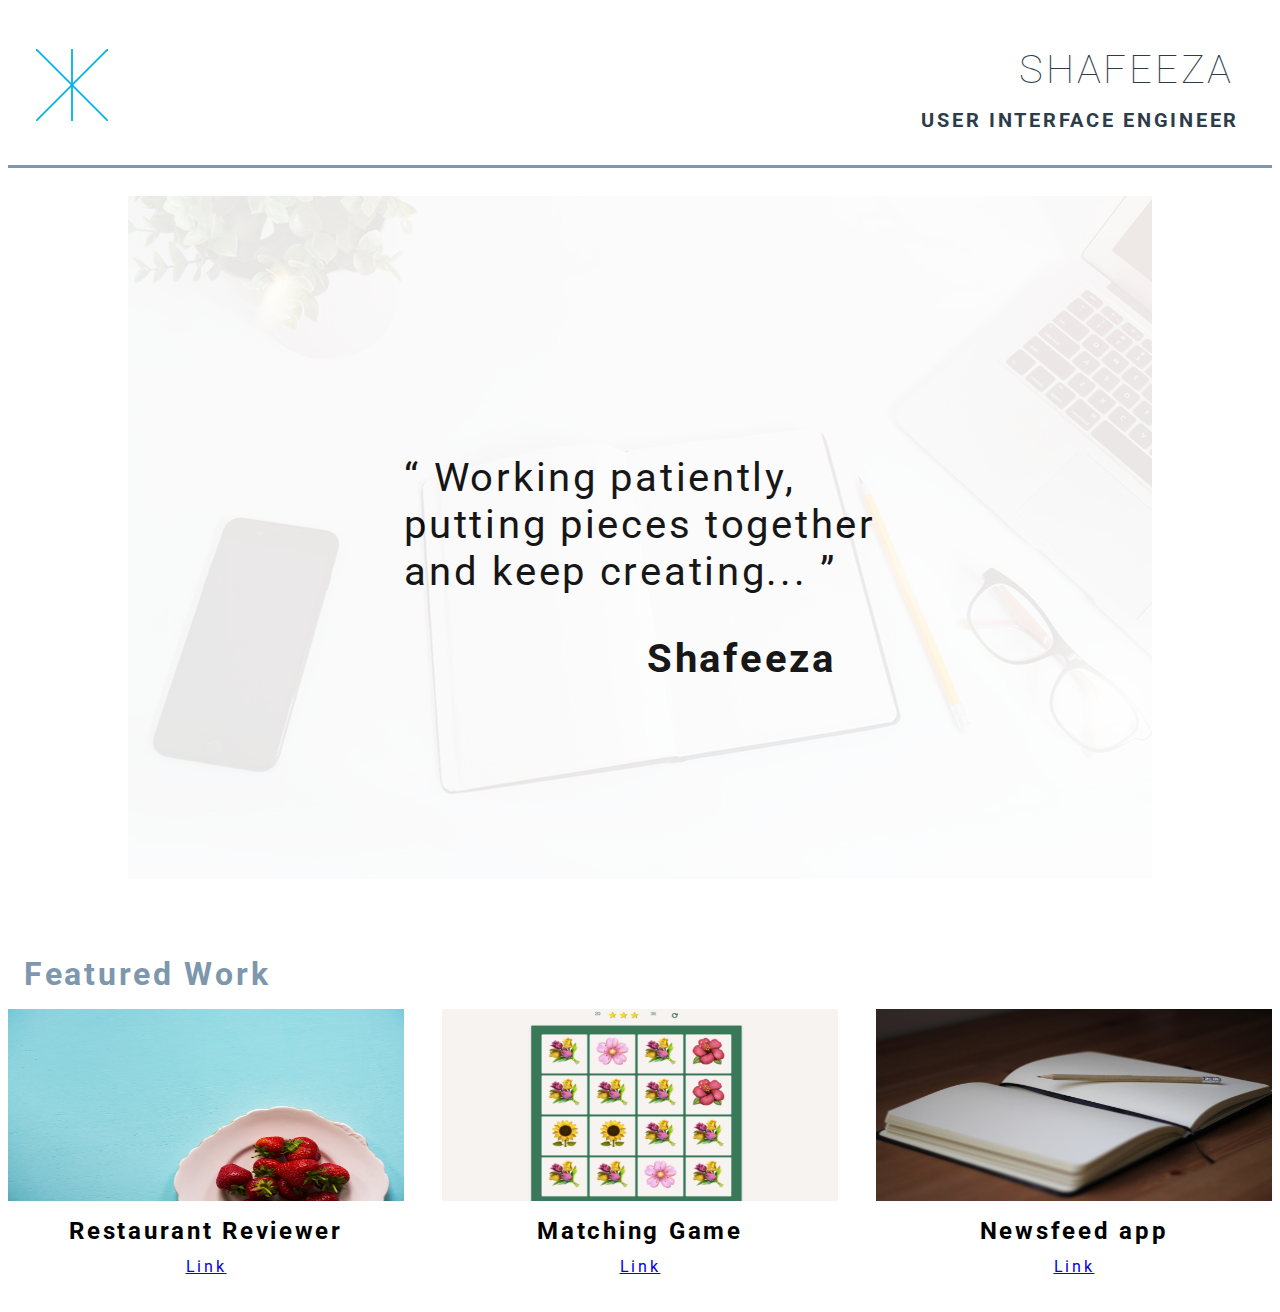
==== index.html @ f93a12cf "Upload current portfolio" ====
<!doctype html>
<html lang="en">

<head>
    <meta charset="UTF-8">
    <meta name="viewport" content="width=device-width, initial-scale=1.0">
    <title>Shafeeza's Portfolio</title>
    <link href='https://fonts.googleapis.com/css?family=Roboto:100' rel='stylesheet'>
    <link rel="stylesheet" href="css/style.css">
</head>

<body>
    <header class="heading">
        <div class="logo">
            <img src="img/logo.svg" class="logo-img" alt="logo">
        </div>
        <div class="title">
            <h1 class="name"> SHAFEEZA </h1>
            <h2 class="job"> USER INTERFACE ENGINEER </h2>
        </div>
    </header>
    <main>
        <section class="welcome">
            <div class="poem">
                <p class="stanza">
                    Working patiently, <br>
                    putting pieces together <br>
                    and keep creating...
                </p>
                <h4 class="poet">
                    Shafeeza
                </h4>
            </div>
            <div class="landing">
                <picture>
                    <source media="(max-width: 420px)" srcset="img/responsive/landing-image-small.jpeg">
                    <source media="(min-width: 421px) and (max-width: 768px)" srcset="img/responsive/landing-image-medium.jpeg">
                    <source media="(min-width: 769px)" srcset="img/responsive/landing-image-large.jpeg">
                    <img class="landing-img" src="img/landing-image.jpeg" alt="landing image">
                </picture>
            </div>
        </section>
        <section class="featured">
            <h2 class="featured-heading"> Featured Work</h2>
            <ul class="featured-list">
                <li class="featured-app">
                    <picture>
                        <source media="(max-width: 768px)" srcset="img/responsive/food-small.jpeg">
                        <source media="(min-width: 769px)" srcset="img/food.jpeg">
                        <img class="featured-img" src="img/food.jpeg" alt="restaurant app cover picture">
                    </picture>
                    <h2 class="featured-app-name"> Restaurant Reviewer </h2>
                    <div class="featured-app-link">
                        <a href="#"> Link </a>
                    </div>
                </li>
                <li class="featured-app">
                    <picture>
                        <source media="(max-width: 768px)" srcset="img/responsive/games-small.png">
                        <source media="(min-width: 769px)" srcset="img/games.png">
                        <img class="featured-img" src="img/games.png" alt="memory game app cover picture">
                    </picture>
                    <h2 class="featured-app-name"> Matching Game </h2>
                    <div class="featured-app-link">
                        <a href="#"> Link </a>
                    </div>
                </li>
                <li class="featured-app">
                    <picture>
                        <source media="(max-width: 768px)" srcset="img/responsive/news-small.jpeg">
                        <source media="(min-width: 769px)" srcset="img/news.jpeg">
                        <img class="featured-img" src="img/news.jpeg" alt="newsfeed app cover picture">
                    </picture>
                    <h2 class="featured-app-name"> Newsfeed app </h2>
                    <div class="featured-app-link">
                        <a href="#"> Link </a>
                    </div>
                </li>
            </ul>
        </section>
    </main>
</body>

</html>
---- css/style.css ----
body {
    font-family: "Roboto", sans-serif, Helvetica, Arial;
    letter-spacing: 0.17em;
}

/* Header */
.heading {
    display: grid;
    grid-template-columns: 1fr 3fr;

    /**** appearance  *******/
    border-bottom: solid #7d97ad;
    padding: 1.75em;
}

.title {
    justify-self: end;

    /**** appearance   ****/
    color: #2d3c49;
    text-align: right;
}

.title h1,
h2 {
    padding: 0.25em;
    margin: 0;
}

.name {
    font-weight: lighter;
    font-size: 1.25em;
}

.job {
    font-size: 0.75em;
}

.logo {
    align-self: center;
}

.logo-img {
    width: 3em;
    height: 3em;
}

/* Content */

main {
    padding-top: 1.75em;
    padding-bottom: 1.75em;

}

/** Welcome **/
.welcome {
    display: grid;
    font-size: 1.25em;
    justify-content: center;
    align-items: center;
}

.poem {
    display: inline-block;
    margin-left: auto;
    margin-right: auto;
    grid-column: 1/1;
    grid-row: 1/1;
}

.poet {
    text-align: right;
    margin: 1em;
}

.stanza::before {
    content: "\201C";
}

.stanza::after {
    content: "\201D";
}

/**landing image **/
.landing {
    display: grid;
    justify-items: center;

    /**** appearance  ****/
    padding-bottom: 1.25em;
    grid-column: 1/1;
    grid-row: 1/1;
    opacity: 0.1;
}

.landing-img {
    width: 100%;
    height: auto;
}

.featured h2 {
    padding: 0.5em;
    margin: 0;
}

.featured-heading {
    color: #7d97ad;
    font-size: 2em;
}

.featured-list {
    display: grid;
    grid-template-columns: 1fr;
    grid-gap: 3%;
    margin: 0;
    padding: 0;
}

.featured-app {
    list-style: none;
}

.featured-img {
    width: 100%;
    height: 12em;
}

.featured-app-name {
    text-align: center;
}

.featured-app-link {
    text-align: center;
}

/* Responsive */
@media only screen and (min-width: 541px) and (max-width: 768px) {
    .featured-list {
        grid-template-columns: 1fr 1fr;
    }

    .name {
        font-size: 2em;
    }

    .job {
        font-size: 1em;
    }

    .welcome {
        font-size: 2em;
    }

    .logo-img {
        width: 4em;
        height: 4em;
    }

}

@media only screen and (min-width: 769px) {
    .featured-list {
        grid-template-columns: 1fr 1fr 1fr;
    }

    .name {
        font-size: 2.5em;
    }

    .job {
        font-size: 1.25em;
    }

    .welcome {
        font-size: 2.5em;
    }

    .logo-img {
        width: 4.5em;
        height: 4.5em;
    }

    .landing-img {
        max-width: 100%;
        width: auto;
    }

}
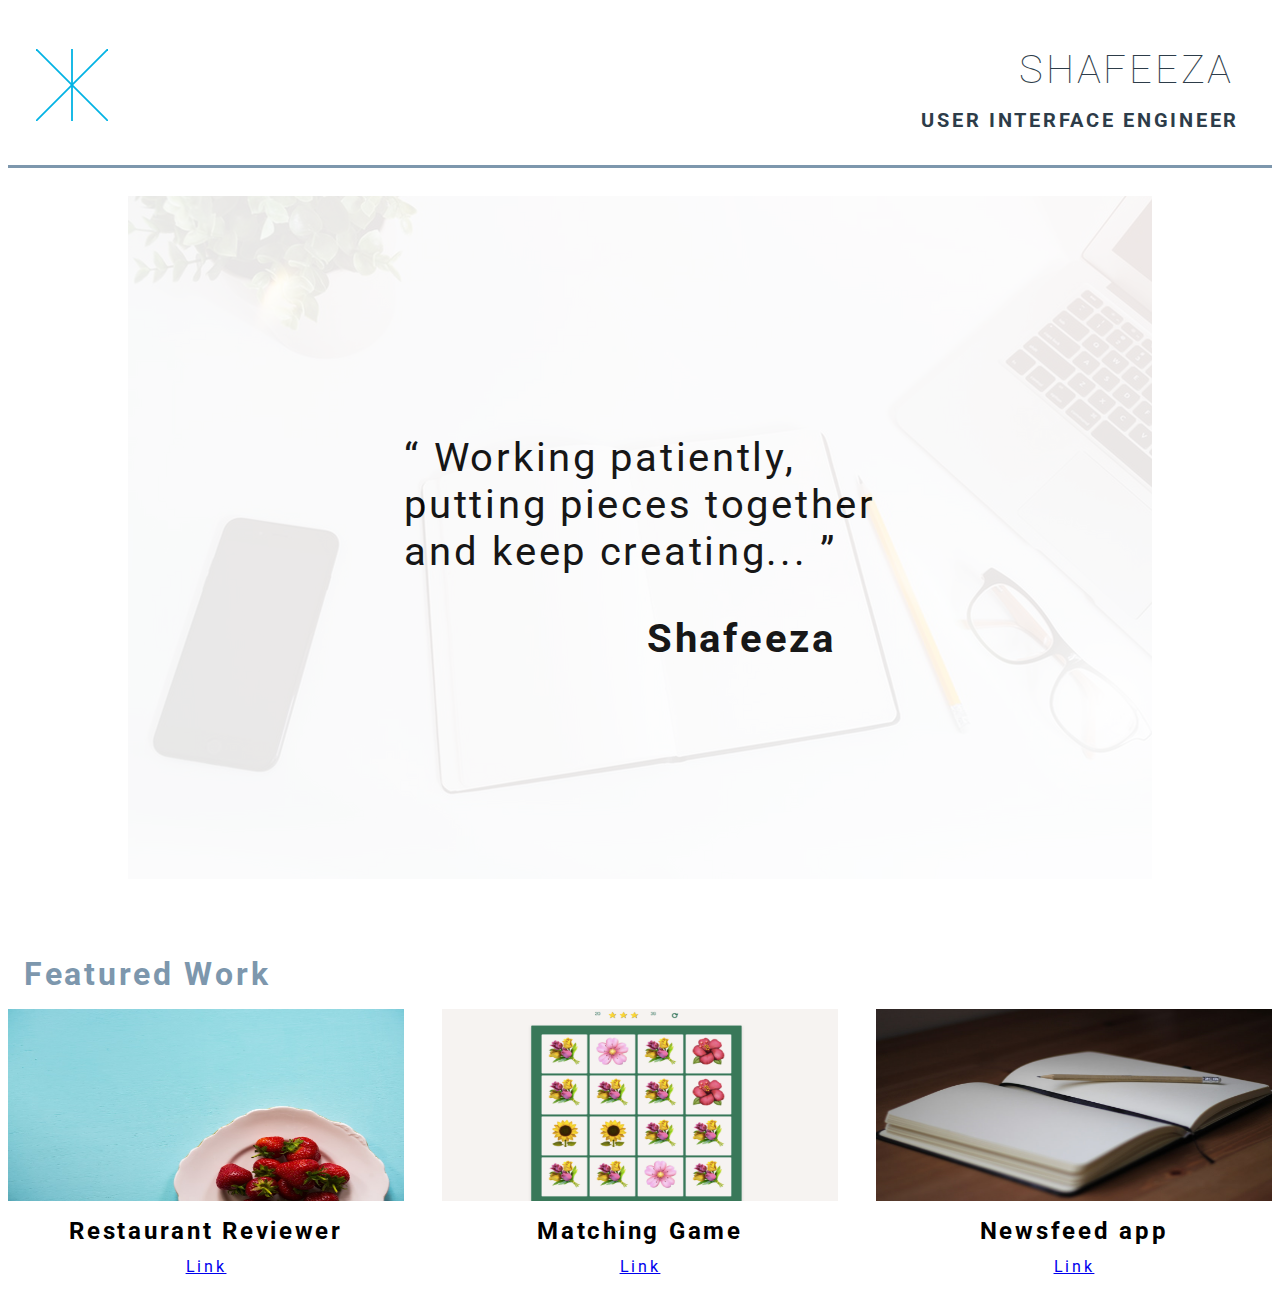
==== commit 44d9d6c8: "Use <q> tag to include quotation" ====
--- a/index.html
+++ b/index.html
@@ -22,11 +22,11 @@
     <main>
         <section class="welcome">
             <div class="poem">
-                <p class="stanza">
+                <q class="stanza">
                     Working patiently, <br>
                     putting pieces together <br>
                     and keep creating...
-                </p>
+                </q>
                 <h4 class="poet">
                     Shafeeza
                 </h4>
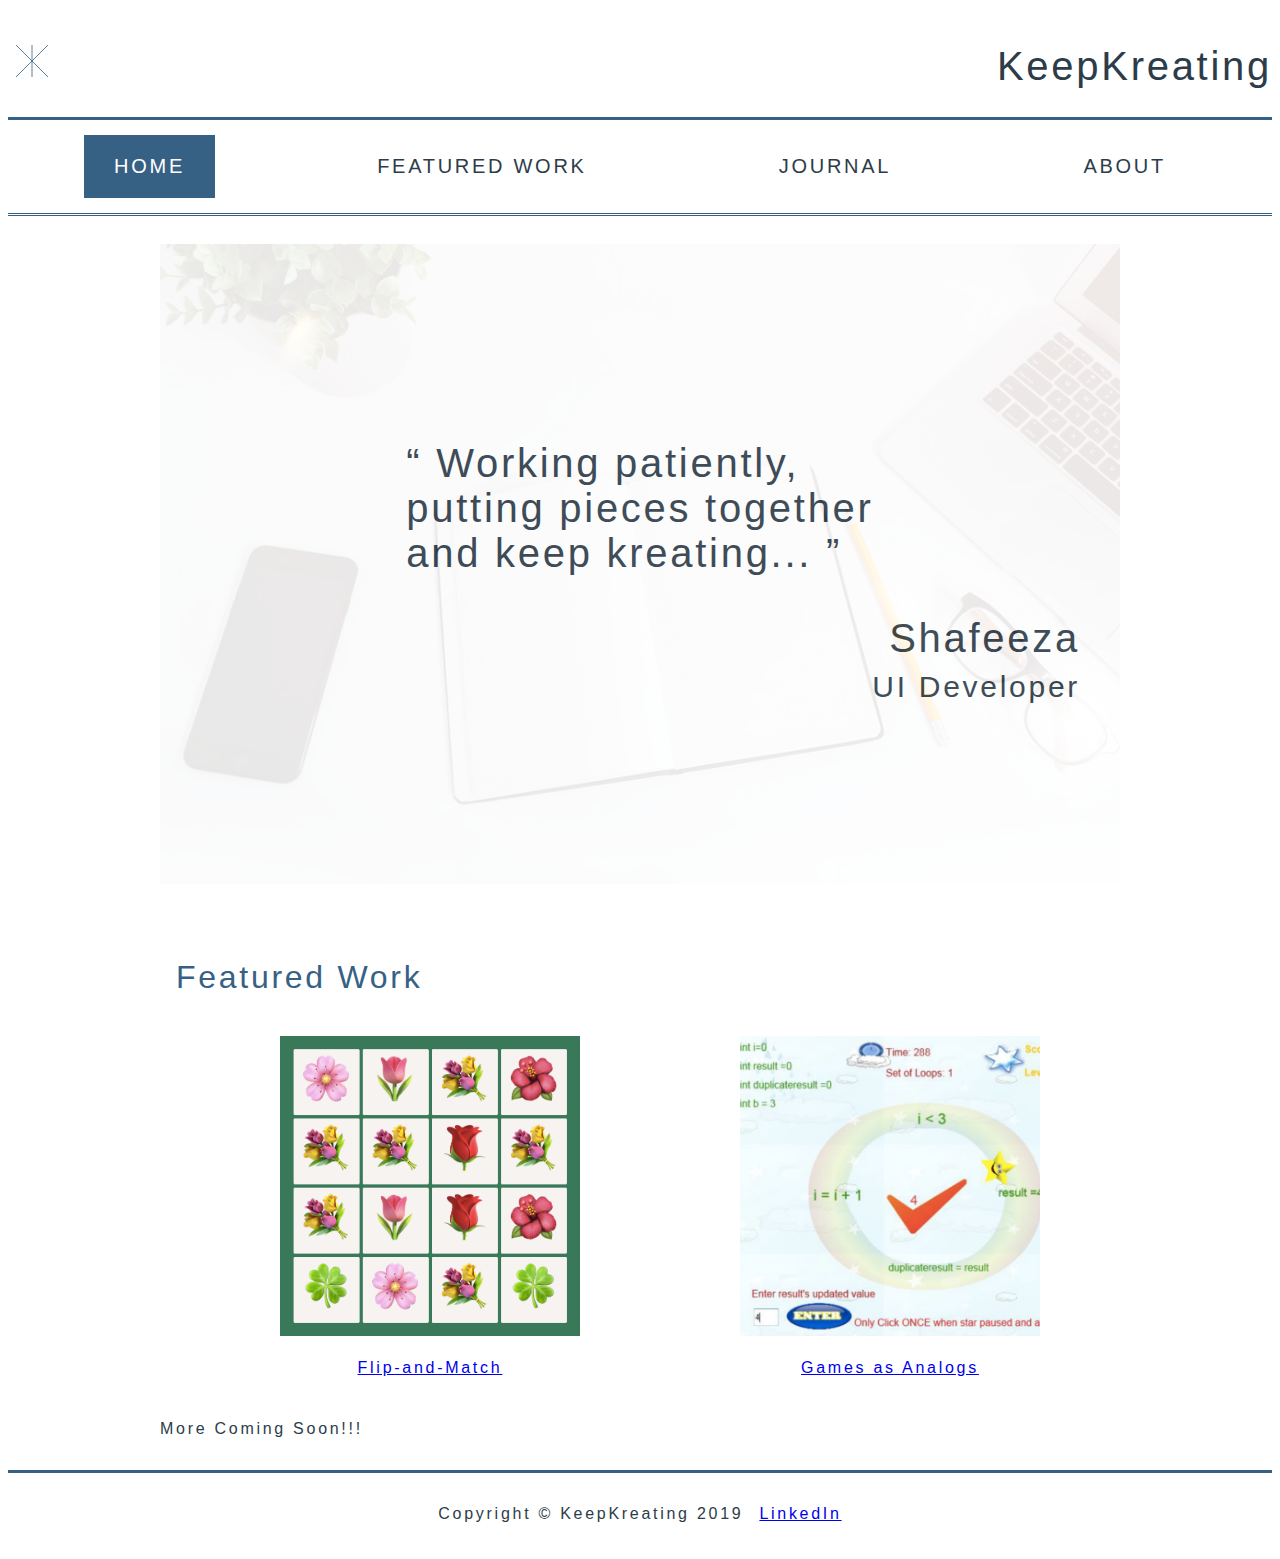
==== commit 576c1532: "Updated Portfolio" ====
--- a/index.html
+++ b/index.html
@@ -4,32 +4,44 @@
 <head>
     <meta charset="UTF-8">
     <meta name="viewport" content="width=device-width, initial-scale=1.0">
-    <title>Shafeeza's Portfolio</title>
-    <link href='https://fonts.googleapis.com/css?family=Roboto:100' rel='stylesheet'>
+    <title>Keep Kreating - Home</title>
+    <!-- <link href='https://fonts.googleapis.com/css?family=Roboto:100' rel='stylesheet'> -->
     <link rel="stylesheet" href="css/style.css">
+    <link rel="stylesheet" href="css/home.css">
 </head>
 
 <body>
-    <header class="heading">
-        <div class="logo">
-            <img src="img/logo.svg" class="logo-img" alt="logo">
+    <header>
+        <div class="heading">
+            <div class="logo">
+                <a href="#" aria-label="logo">
+                    <img src="img/logo.svg" class="logo-img" alt="logo">
+                </a>
+            </div>
+            <div class="title">
+                <span tabindex="0" aria-label="keep creating" class="name"> KeepKreating </span>
+            </div>
         </div>
-        <div class="title">
-            <h1 class="name"> SHAFEEZA </h1>
-            <h2 class="job"> USER INTERFACE ENGINEER </h2>
-        </div>
+        <nav>
+            <ul role="menu" class="menu">
+                <li role="menuitem" class="menuitem active"> <a href="index.html"> Home </a></li>
+                <li role="menuitem" class="menuitem"><a href="featured-work/index.html"> Featured Work </a></li>
+                <li role="menuitem" class="menuitem"><a href="journal/persona.html"> Journal </a></li>
+                <li role="menuitem" class="menuitem"><a href="about.html"> About </a></li>
+            </ul>
+        </nav>
     </header>
     <main>
         <section class="welcome">
             <div class="poem">
-                <q class="stanza">
+                <q tabindex="0" class="stanza">
                     Working patiently, <br>
                     putting pieces together <br>
-                    and keep creating...
+                    and keep kreating...
                 </q>
-                <h4 class="poet">
-                    Shafeeza
-                </h4>
+                <div tabindex="0" class="poet">
+                    Shafeeza <br> <span class="job"> UI Developer </span>
+                </div>
             </div>
             <div class="landing">
                 <picture>
@@ -41,43 +53,42 @@
             </div>
         </section>
         <section class="featured">
-            <h2 class="featured-heading"> Featured Work</h2>
+            <h2 tabindex="0" class="featured-heading"> Featured Work</h2>
             <ul class="featured-list">
                 <li class="featured-app">
-                    <picture>
-                        <source media="(max-width: 768px)" srcset="img/responsive/food-small.jpeg">
-                        <source media="(min-width: 769px)" srcset="img/food.jpeg">
-                        <img class="featured-img" src="img/food.jpeg" alt="restaurant app cover picture">
-                    </picture>
-                    <h2 class="featured-app-name"> Restaurant Reviewer </h2>
-                    <div class="featured-app-link">
-                        <a href="#"> Link </a>
-                    </div>
+                    <a href="featured-work/find-match/find-match.html">
+                        <picture>
+                            <source media="(max-width: 768px)" srcset="img/responsive/games3-small.png">
+                            <source media="(min-width: 769px)" srcset="img/games3.png">
+                            <img class="featured-img" src="img/games3.png" alt="memory game app cover picture">
+                        </picture>
+                        <p class="featured-app-name"> Flip-and-Match </p>
+                    </a>
                 </li>
                 <li class="featured-app">
-                    <picture>
-                        <source media="(max-width: 768px)" srcset="img/responsive/games-small.png">
-                        <source media="(min-width: 769px)" srcset="img/games.png">
-                        <img class="featured-img" src="img/games.png" alt="memory game app cover picture">
-                    </picture>
-                    <h2 class="featured-app-name"> Matching Game </h2>
-                    <div class="featured-app-link">
-                        <a href="#"> Link </a>
-                    </div>
+                    <a href="featured-work/games-as-analogs.html">
+                        <picture>
+                            <img class="featured-img" src="img/games-as-analogs.png" alt="games as analogs research work cover picture">
+                        </picture>
+                        <p class="featured-app-name"> Games as Analogs </p>
+                    </a>
                 </li>
-                <li class="featured-app">
-                    <picture>
-                        <source media="(max-width: 768px)" srcset="img/responsive/news-small.jpeg">
-                        <source media="(min-width: 769px)" srcset="img/news.jpeg">
-                        <img class="featured-img" src="img/news.jpeg" alt="newsfeed app cover picture">
-                    </picture>
-                    <h2 class="featured-app-name"> Newsfeed app </h2>
-                    <div class="featured-app-link">
-                        <a href="#"> Link </a>
-                    </div>
-                </li>
+                <!-- <li class="featured-app">
+                    <a href="#">
+                        <picture>
+                            <source media="(max-width: 768px)" srcset="img/responsive/news-small.jpeg">
+                            <source media="(min-width: 769px)" srcset="img/news.jpeg">
+                            <img class="featured-img" src="img/news.jpeg" alt="newsfeed app cover picture">
+                        </picture>
+                        <p class="featured-app-name"> Newsfeed app </p>
+                    </a>
+                </li> -->
             </ul>
+            More Coming Soon!!!
         </section>
+        <footer class="footer" tabindex="0">
+            <span> Copyright © KeepKreating 2019 </span>  <span> <a href="https://www.linkedin.com/in/shafeeza-hussain/"> LinkedIn </a> </span> 
+        </footer>
     </main>
 </body>
 
--- a/css/style.css
+++ b/css/style.css
@@ -1,24 +1,42 @@
 body {
-    font-family: "Roboto", sans-serif, Helvetica, Arial;
+    /*font-family: "Roboto", Helvetica, sans-serif, Arial;*/
+    font-family: Helvetica, Arial, sans-serif;
     letter-spacing: 0.17em;
+    color: #2d3c49;
+    font-weight: 100;
+}
+
+section,
+article {
+    max-width: 60rem;
+    margin-left: auto;
+    margin-right: auto;
+}
+
+p {
+    line-height: 1.5;
 }
 
 /* Header */
 .heading {
-    display: grid;
-    grid-template-columns: 1fr 3fr;
+    display: flex;
+    flex-wrap: wrap;
+    justify-content: space-between;
 
     /**** appearance  *******/
-    border-bottom: solid #7d97ad;
-    padding: 1.75em;
+    border-bottom: solid #366185;
+    padding: 1.75em 0 1.75em 0;
+    width: 100%;
+
 }
 
 .title {
-    justify-self: end;
 
     /**** appearance   ****/
     color: #2d3c49;
     text-align: right;
+    align-self: flex-end;
+    margin-top: 0.5em;
 }
 
 .title h1,
@@ -27,22 +45,99 @@
     margin: 0;
 }
 
+h2 {
+    font-weight: 100;
+}
+
+h1 {
+    font-size: 3.25em;
+}
+
+h2 {
+    font-size: 2.5em;
+}
+
+h3 {
+    font-size: 2em;
+}
+
+h4 {
+    font-size: 1.5em;
+}
+
+h5 {
+    font-size: 1.25em;
+}
+
+h6 {
+    font-size: 1em;
+}
+
 .name {
-    font-weight: lighter;
+    font-weight: 100;
+    font-size: 1.5em;
+
+}
+
+
+
+.menu {
     font-size: 1.25em;
-}
-
-.job {
-    font-size: 0.75em;
+    display: flex;
+    flex-wrap: wrap;
+    justify-content: space-around;
+    margin: 0;
+    padding: 0.5em;
+    border-bottom: double #366185;
+}
+
+.menu a {
+    color: #2d3c49;
+    font-weight: 100;
+    text-decoration: none;
+    margin: 0.5em;
+    /*text-decoration-color: #366185;*/
+}
+
+.menuitem :hover {
+    transform: scale(1.05);
+    text-decoration: underline;
+    text-decoration-color: #366185;
+    color: #366185;
+
+
+}
+
+.menuitem {
+    list-style-type: none;
+    padding: 1em;
+    margin: 0.25em;
+    text-transform: uppercase;
+}
+
+.menu .active {
+    background: #366185;
+}
+
+.menu .active a {
+    color: white;
+    text-decoration: none;
 }
 
 .logo {
     align-self: center;
 }
 
+.logo a {
+    color: #366185;
+    text-decoration: none;
+}
+
+
 .logo-img {
-    width: 3em;
-    height: 3em;
+    width: 1em;
+    height: 1em;
+    padding: 0 0.5em 0 0.5em;
 }
 
 /* Content */
@@ -53,137 +148,77 @@
 
 }
 
-/** Welcome **/
-.welcome {
-    display: grid;
-    font-size: 1.25em;
-    justify-content: center;
-    align-items: center;
-}
-
-.poem {
-    display: inline-block;
-    margin-left: auto;
-    margin-right: auto;
-    grid-column: 1/1;
-    grid-row: 1/1;
-}
-
-.poet {
-    text-align: right;
-    margin: 1em;
-}
-
-.stanza::before {
-    content: "\201C";
-}
-
-.stanza::after {
-    content: "\201D";
-}
-
-/**landing image **/
-.landing {
-    display: grid;
-    justify-items: center;
-
-    /**** appearance  ****/
-    padding-bottom: 1.25em;
-    grid-column: 1/1;
-    grid-row: 1/1;
-    opacity: 0.1;
-}
-
-.landing-img {
-    width: 100%;
-    height: auto;
-}
-
-.featured h2 {
-    padding: 0.5em;
-    margin: 0;
-}
-
-.featured-heading {
-    color: #7d97ad;
-    font-size: 2em;
-}
-
-.featured-list {
-    display: grid;
-    grid-template-columns: 1fr;
-    grid-gap: 3%;
-    margin: 0;
-    padding: 0;
-}
-
-.featured-app {
-    list-style: none;
-}
-
-.featured-img {
-    width: 100%;
-    height: 12em;
-}
-
-.featured-app-name {
+.footer {
+    margin-top: 2em;
+    padding-top: 2em;
     text-align: center;
-}
-
-.featured-app-link {
-    text-align: center;
+    border-top: solid #366185;
+
+}
+
+/* Breadcrumbs */
+.breadcrumb {
+    color: #366185;
+}
+
+.breadcrumb::before {
+    font-family: "Times New Roman", Arial, Helvetica, Times, serif;
+    content: "\00AB";
+}
+
+a.breadcrumb {
+    text-decoration: none;
+}
+
+a.breadcrumb:hover {
+    text-decoration: underline;
 }
 
 /* Responsive */
 @media only screen and (min-width: 541px) and (max-width: 768px) {
-    .featured-list {
+    /*.featured-list {
         grid-template-columns: 1fr 1fr;
-    }
+    }*/
 
     .name {
         font-size: 2em;
-    }
-
-    .job {
-        font-size: 1em;
-    }
-
-    .welcome {
-        font-size: 2em;
-    }
+        display: inline-block;
+    }
+
+    .name-description {
+        font-size: 1.25em;
+    }
+
 
     .logo-img {
-        width: 4em;
-        height: 4em;
+        width: 1.5em;
+        height: 1.5em;
     }
 
 }
 
 @media only screen and (min-width: 769px) {
-    .featured-list {
+    /* .featured-list {
         grid-template-columns: 1fr 1fr 1fr;
-    }
+    }*/
 
     .name {
         font-size: 2.5em;
-    }
-
-    .job {
-        font-size: 1.25em;
-    }
-
-    .welcome {
-        font-size: 2.5em;
-    }
+        display: inline-block;
+
+    }
+
+
 
     .logo-img {
-        width: 4.5em;
-        height: 4.5em;
-    }
-
-    .landing-img {
-        max-width: 100%;
-        width: auto;
-    }
+        width: 2em;
+        height: 2em;
+    }
+
+    .name-description {
+        font-size: 1.5em;
+    }
+
+
 
 }--- a/css/home.css
+++ b/css/home.css
@@ -0,0 +1,131 @@
+/* Content */
+
+/** Welcome **/
+.welcome {
+    display: grid;
+    font-size: 1.25em;
+    justify-content: center;
+    align-items: center;
+    font-weight: 100;
+
+}
+
+.poem {
+    /*display: inline-block;
+    margin-left: auto;
+    margin-right: auto;*/
+    grid-column: 1/1;
+    grid-row: 1/1;
+    display: flex;
+    flex-direction: column;
+    justify-content: space-around;
+    align-items: center;
+}
+
+.poet {
+    text-align: right;
+    margin: 1em;
+    align-self: flex-end;
+}
+
+.job {
+    font-size: 0.75em;
+}
+
+.stanza::before {
+    content: "\201C";
+}
+
+.stanza::after {
+    content: "\201D";
+}
+
+/**landing image **/
+.landing {
+    display: grid;
+    justify-items: center;
+
+    /**** appearance  ****/
+    padding-bottom: 1.25em;
+    grid-column: 1/1;
+    grid-row: 1/1;
+    opacity: 0.1;
+}
+
+.landing-img {
+    width: 100%;
+    height: auto;
+}
+
+.featured h2 {
+    padding: 0.5em;
+    margin: 0;
+}
+
+.featured-heading {
+    color: #366185;
+    font-size: 2em;
+    font-weight: 100;
+}
+
+.featured-list {
+    display: flex;
+    flex-wrap: wrap;
+    justify-content: space-around;
+}
+
+.featured-app {
+    list-style: none;
+    max-width: 300px;
+    margin: 0.5em;
+}
+
+.featured-app :hover {
+    transform: scale(1.05);
+}
+
+.featured-img {
+    width: 100%;
+}
+
+.featured-app-name {
+    text-align: center;
+}
+
+.featured-app-link {
+    text-align: center;
+}
+
+footer{
+    display: flex;
+    flex-wrap: wrap;
+    justify-content: center;
+}
+
+footer span{
+    margin-left: 0.5em;
+    margin-right: 0.5em;
+}
+
+
+/* Responsive */
+@media only screen and (min-width: 541px) and (max-width: 768px) {
+    .welcome {
+        font-size: 2em;
+    }
+
+}
+
+@media only screen and (min-width: 769px) {
+
+
+    .welcome {
+        font-size: 2.5em;
+    }
+
+    .landing-img {
+        max-width: 100%;
+        width: auto;
+    }
+
+}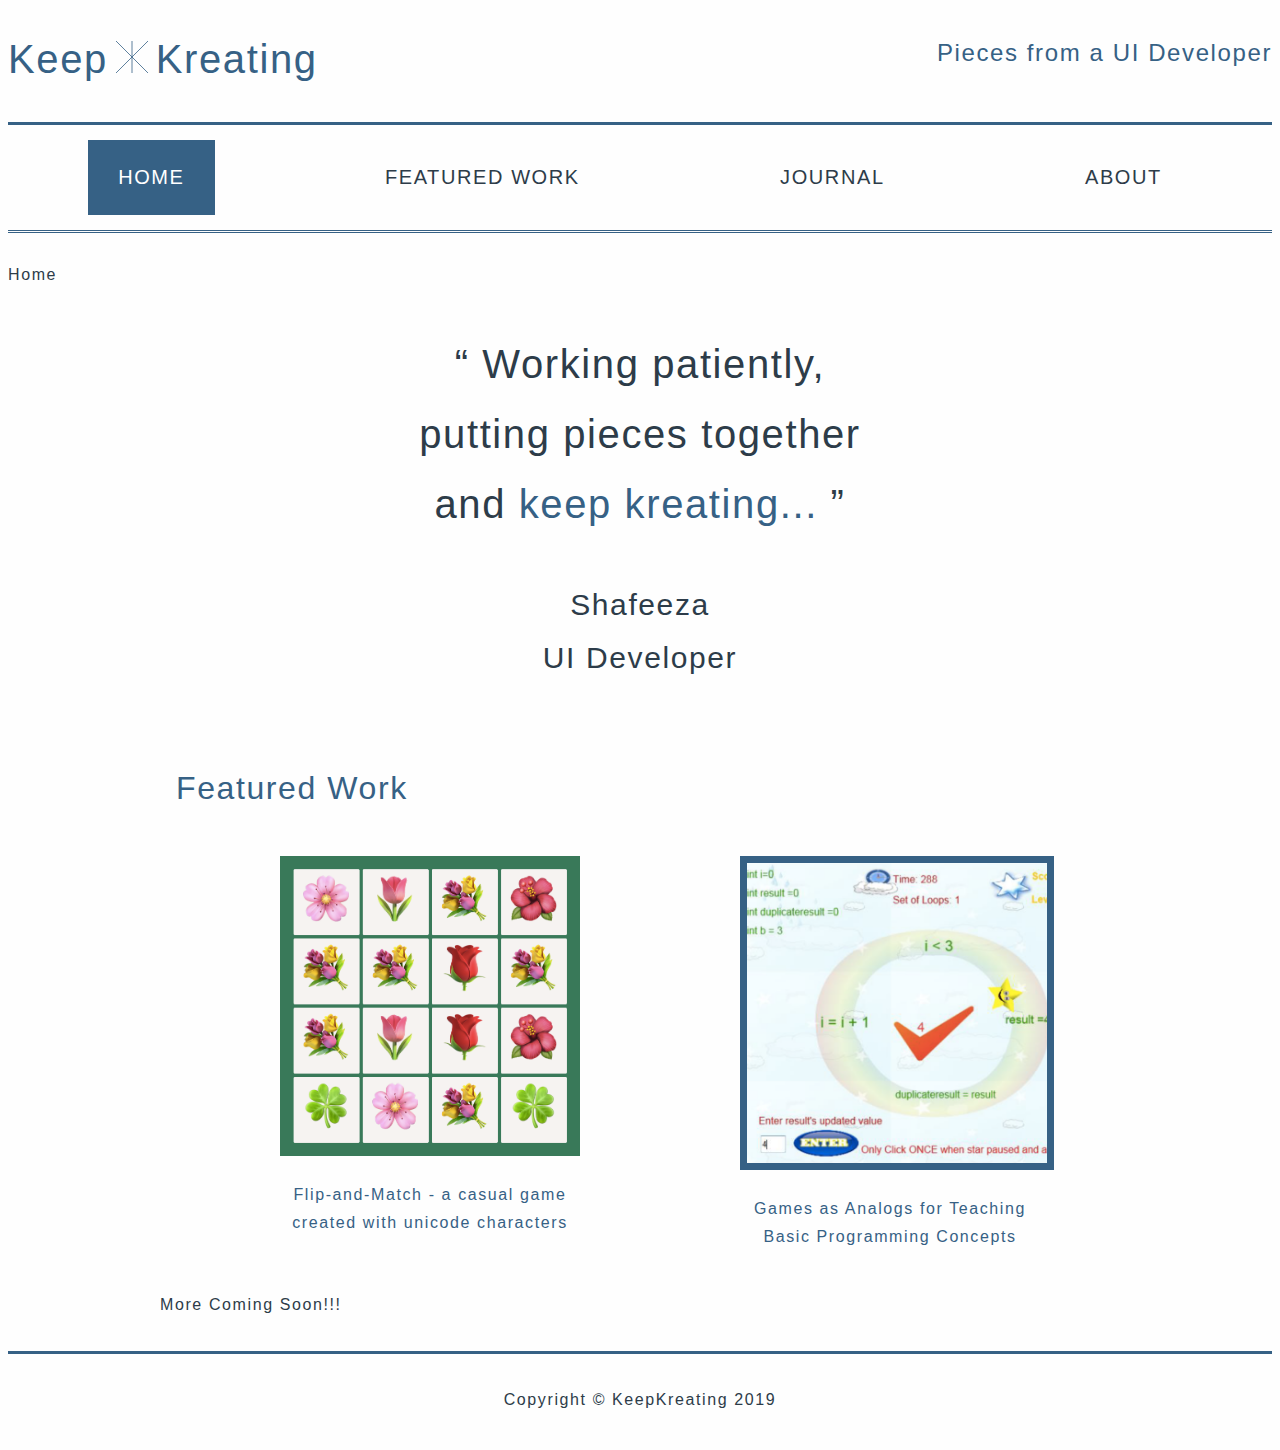
==== commit 2577c5cb: "sync portfolio with hosted version" ====
--- a/index.html
+++ b/index.html
@@ -2,12 +2,24 @@
 <html lang="en">
 
 <head>
+      <!-- Global site tag (gtag.js) - Google Analytics -->
+        <script async src="https://www.googletagmanager.com/gtag/js?id=UA-136101273-1"></script>
+        <script>
+            window.dataLayer = window.dataLayer || [];
+            function gtag(){dataLayer.push(arguments);}
+            gtag('js', new Date());
+
+            gtag('config', 'UA-136101273-1');
+        </script>
     <meta charset="UTF-8">
     <meta name="viewport" content="width=device-width, initial-scale=1.0">
-    <title>Keep Kreating - Home</title>
+    <title>Home - Keep Kreating</title>
     <!-- <link href='https://fonts.googleapis.com/css?family=Roboto:100' rel='stylesheet'> -->
     <link rel="stylesheet" href="css/style.css">
     <link rel="stylesheet" href="css/home.css">
+    <link rel="shortcut icon" href="favicon.ico">
+    <meta name="author" content="Shafeeza Hussain">
+    <meta name="keywords" content="HTML, CSS, JavaScript, Keep Kreating, User Experience, Portfolio">
 </head>
 
 <body>
@@ -15,45 +27,39 @@
         <div class="heading">
             <div class="logo">
                 <a href="#" aria-label="logo">
-                    <img src="img/logo.svg" class="logo-img" alt="logo">
+                    <span class="name">Keep</span><img src="img/logo.svg" class="logo-img" alt="logo"><span class="name">Kreating</span>
                 </a>
             </div>
             <div class="title">
-                <span tabindex="0" aria-label="keep creating" class="name"> KeepKreating </span>
+                <span  class="name-description"> Pieces from a UI Developer </span>
             </div>
         </div>
         <nav>
             <ul role="menu" class="menu">
                 <li role="menuitem" class="menuitem active"> <a href="index.html"> Home </a></li>
                 <li role="menuitem" class="menuitem"><a href="featured-work/index.html"> Featured Work </a></li>
-                <li role="menuitem" class="menuitem"><a href="journal/persona.html"> Journal </a></li>
+                <li role="menuitem" class="menuitem"><a href="journal/index.html"> Journal </a></li>
                 <li role="menuitem" class="menuitem"><a href="about.html"> About </a></li>
             </ul>
         </nav>
     </header>
     <main>
+    	<span> Home </span>
         <section class="welcome">
             <div class="poem">
-                <q tabindex="0" class="stanza">
+                <blockquote class="stanza">
                     Working patiently, <br>
                     putting pieces together <br>
-                    and keep kreating...
-                </q>
-                <div tabindex="0" class="poet">
-                    Shafeeza <br> <span class="job"> UI Developer </span>
+                    and <span style="color: #366185"> keep kreating... </span>
+                </blockquote>
+                <div class="job">
+                	<a href="about.html"> Shafeeza </a>
+                     	<br> UI Developer 
                 </div>
-            </div>
-            <div class="landing">
-                <picture>
-                    <source media="(max-width: 420px)" srcset="img/responsive/landing-image-small.jpeg">
-                    <source media="(min-width: 421px) and (max-width: 768px)" srcset="img/responsive/landing-image-medium.jpeg">
-                    <source media="(min-width: 769px)" srcset="img/responsive/landing-image-large.jpeg">
-                    <img class="landing-img" src="img/landing-image.jpeg" alt="landing image">
-                </picture>
             </div>
         </section>
         <section class="featured">
-            <h2 tabindex="0" class="featured-heading"> Featured Work</h2>
+            <h2 class="featured-heading"> Featured Work</h2>
             <ul class="featured-list">
                 <li class="featured-app">
                     <a href="featured-work/find-match/find-match.html">
@@ -62,18 +68,18 @@
                             <source media="(min-width: 769px)" srcset="img/games3.png">
                             <img class="featured-img" src="img/games3.png" alt="memory game app cover picture">
                         </picture>
-                        <p class="featured-app-name"> Flip-and-Match </p>
+                        <p class="featured-app-name"> Flip-and-Match - a casual game created with unicode characters </p>
                     </a>
                 </li>
                 <li class="featured-app">
                     <a href="featured-work/games-as-analogs.html">
                         <picture>
-                            <img class="featured-img" src="img/games-as-analogs.png" alt="games as analogs research work cover picture">
+                            <img style="border: solid 7px #366185;" class="featured-img" src="img/games-as-analogs.png" alt="games as analogs research work cover picture">
                         </picture>
-                        <p class="featured-app-name"> Games as Analogs </p>
+                        <p class="featured-app-name"> Games as Analogs for Teaching Basic Programming Concepts </p>
                     </a>
                 </li>
-                <!-- <li class="featured-app">
+                <!--<li class="featured-app">
                     <a href="#">
                         <picture>
                             <source media="(max-width: 768px)" srcset="img/responsive/news-small.jpeg">
@@ -84,10 +90,12 @@
                     </a>
                 </li> -->
             </ul>
-            More Coming Soon!!!
+            <p>
+            	More Coming Soon!!!
+            </p>
         </section>
-        <footer class="footer" tabindex="0">
-            <span> Copyright © KeepKreating 2019 </span>  <span> <a href="https://www.linkedin.com/in/shafeeza-hussain/"> LinkedIn </a> </span> 
+        <footer class="footer">
+            Copyright © KeepKreating 2019
         </footer>
     </main>
 </body>
--- a/css/style.css
+++ b/css/style.css
@@ -1,47 +1,50 @@
 body {
     /*font-family: "Roboto", Helvetica, sans-serif, Arial;*/
     font-family: Helvetica, Arial, sans-serif;
-    letter-spacing: 0.17em;
+    letter-spacing: 0.1em;
     color: #2d3c49;
     font-weight: 100;
-}
-
-section,
-article {
+    background: #fefefe;
+    line-height: 1.75;
+}
+
+section, article{
     max-width: 60rem;
     margin-left: auto;
     margin-right: auto;
 }
 
-p {
-    line-height: 1.5;
+p{
+    line-height: 1.75;
 }
 
 /* Header */
 .heading {
+    /*display: grid;
+    grid-template-columns: 1fr 3fr;*/
     display: flex;
     flex-wrap: wrap;
     justify-content: space-between;
 
     /**** appearance  *******/
     border-bottom: solid #366185;
-    padding: 1.75em 0 1.75em 0;
-    width: 100%;
-
+    padding: 1em 0 1.75em 0;
 }
 
 .title {
+    /*justify-self: end;*/
+    /*align-self: flex-end;*/
+    
 
     /**** appearance   ****/
-    color: #2d3c49;
+    color: #366185;
     text-align: right;
-    align-self: flex-end;
     margin-top: 0.5em;
 }
 
 .title h1,
 h2 {
-    padding: 0.25em;
+   /* padding: 0.25em;*/
     margin: 0;
 }
 
@@ -49,37 +52,40 @@
     font-weight: 100;
 }
 
-h1 {
-    font-size: 3.25em;
-}
-
-h2 {
+h1{
     font-size: 2.5em;
-}
-
-h3 {
+    font-weight: 100;
+}
+h2{
+    font-size: 2.25em;
+    font-weight: 100;
+}
+h3{
     font-size: 2em;
-}
-
-h4 {
+    font-weight: 100;
+}
+h4{
     font-size: 1.5em;
-}
-
-h5 {
+    font-weight: 100;
+}
+h5{
     font-size: 1.25em;
-}
-
-h6 {
+    font-weight: 100;
+}
+h6{
     font-size: 1em;
-}
+    font-weight: 100;
+}
+
 
 .name {
     font-weight: 100;
     font-size: 1.5em;
-
-}
-
-
+}
+
+.name-description {
+        font-size: 1em;
+}
 
 .menu {
     font-size: 1.25em;
@@ -96,7 +102,7 @@
     font-weight: 100;
     text-decoration: none;
     margin: 0.5em;
-    /*text-decoration-color: #366185;*/
+    /*text-decoration-color: #7d97ad;*/
 }
 
 .menuitem :hover {
@@ -104,6 +110,7 @@
     text-decoration: underline;
     text-decoration-color: #366185;
     color: #366185;
+    
 
 
 }
@@ -117,22 +124,23 @@
 
 .menu .active {
     background: #366185;
+    
 }
 
 .menu .active a {
     color: white;
     text-decoration: none;
+    outline-color: white;
 }
 
 .logo {
-    align-self: center;
+    /*align-self: flex-end;*/
 }
 
 .logo a {
     color: #366185;
     text-decoration: none;
 }
-
 
 .logo-img {
     width: 1em;
@@ -146,6 +154,24 @@
     padding-top: 1.75em;
     padding-bottom: 1.75em;
 
+}
+
+/* Breadcrumbs */
+.breadcrumb {
+    color: #366185;
+}
+
+.breadcrumb::after {
+    font-family: "Times New Roman", Arial, Helvetica, Times, serif;
+    content: "\2192";
+}
+
+a.breadcrumb::after {
+    text-decoration: none;
+}
+
+a.breadcrumb:hover {
+    /*text-decoration: underline;*/
 }
 
 .footer {
@@ -156,24 +182,6 @@
 
 }
 
-/* Breadcrumbs */
-.breadcrumb {
-    color: #366185;
-}
-
-.breadcrumb::before {
-    font-family: "Times New Roman", Arial, Helvetica, Times, serif;
-    content: "\00AB";
-}
-
-a.breadcrumb {
-    text-decoration: none;
-}
-
-a.breadcrumb:hover {
-    text-decoration: underline;
-}
-
 /* Responsive */
 @media only screen and (min-width: 541px) and (max-width: 768px) {
     /*.featured-list {
@@ -182,14 +190,13 @@
 
     .name {
         font-size: 2em;
-        display: inline-block;
-    }
-
+    }
+    
     .name-description {
         font-size: 1.25em;
     }
 
-
+   
     .logo-img {
         width: 1.5em;
         height: 1.5em;
@@ -204,21 +211,18 @@
 
     .name {
         font-size: 2.5em;
-        display: inline-block;
-
-    }
-
-
-
+    }
+    
+   .name-description {
+        font-size: 1.5em;
+    }
+
+   
     .logo-img {
         width: 2em;
         height: 2em;
     }
-
-    .name-description {
-        font-size: 1.5em;
-    }
-
+    
 
 
 }--- a/css/home.css
+++ b/css/home.css
@@ -2,24 +2,27 @@
 
 /** Welcome **/
 .welcome {
-    display: grid;
-    font-size: 1.25em;
-    justify-content: center;
-    align-items: center;
+    /*display: grid;*/
+    font-size: 1em;
+    /*justify-content: center;
+    align-items: center;*/
     font-weight: 100;
+    margin-bottom: 1.5em;
 
 }
 
 .poem {
     /*display: inline-block;
     margin-left: auto;
-    margin-right: auto;*/
+    margin-right: auto;
     grid-column: 1/1;
     grid-row: 1/1;
     display: flex;
     flex-direction: column;
     justify-content: space-around;
-    align-items: center;
+    align-items: center;*/
+    text-align:center;
+    
 }
 
 .poet {
@@ -32,8 +35,19 @@
     font-size: 0.75em;
 }
 
+.job a {
+    color: #2d3c49;
+    text-decoration: none;
+}
+
+.job a:hover{
+	color: #366185;
+	text-decoration: underline;
+}
+
 .stanza::before {
     content: "\201C";
+    
 }
 
 .stanza::after {
@@ -82,6 +96,8 @@
 
 .featured-app :hover {
     transform: scale(1.05);
+    text-decoration: underline;
+    color: #366185;
 }
 
 .featured-img {
@@ -90,21 +106,17 @@
 
 .featured-app-name {
     text-align: center;
+    color: #366185;
+    
 }
 
 .featured-app-link {
     text-align: center;
+    
 }
 
-footer{
-    display: flex;
-    flex-wrap: wrap;
-    justify-content: center;
-}
-
-footer span{
-    margin-left: 0.5em;
-    margin-right: 0.5em;
+.featured-app a{
+    text-decoration: none;
 }
 
 
@@ -128,4 +140,27 @@
         width: auto;
     }
 
+}
+
+@media all and (-ms-high-contrast: none), (-ms-high-contrast: active) {
+     /* IE10+ CSS styles go here */
+     /** Welcome **/
+    .welcome {
+    	display: -ms-grid;
+
+      }
+      
+      .poem {
+      	-ms-grid-column: 1;
+      	-ms-grid-row: 1;
+      }
+      
+      /**landing image **/
+    .landing {
+    	display: -ms-grid;
+
+    	/**** appearance  ****/
+    	-ms-grid-column: 1;
+    	-ms-grid-row: 1;
+	}
 }